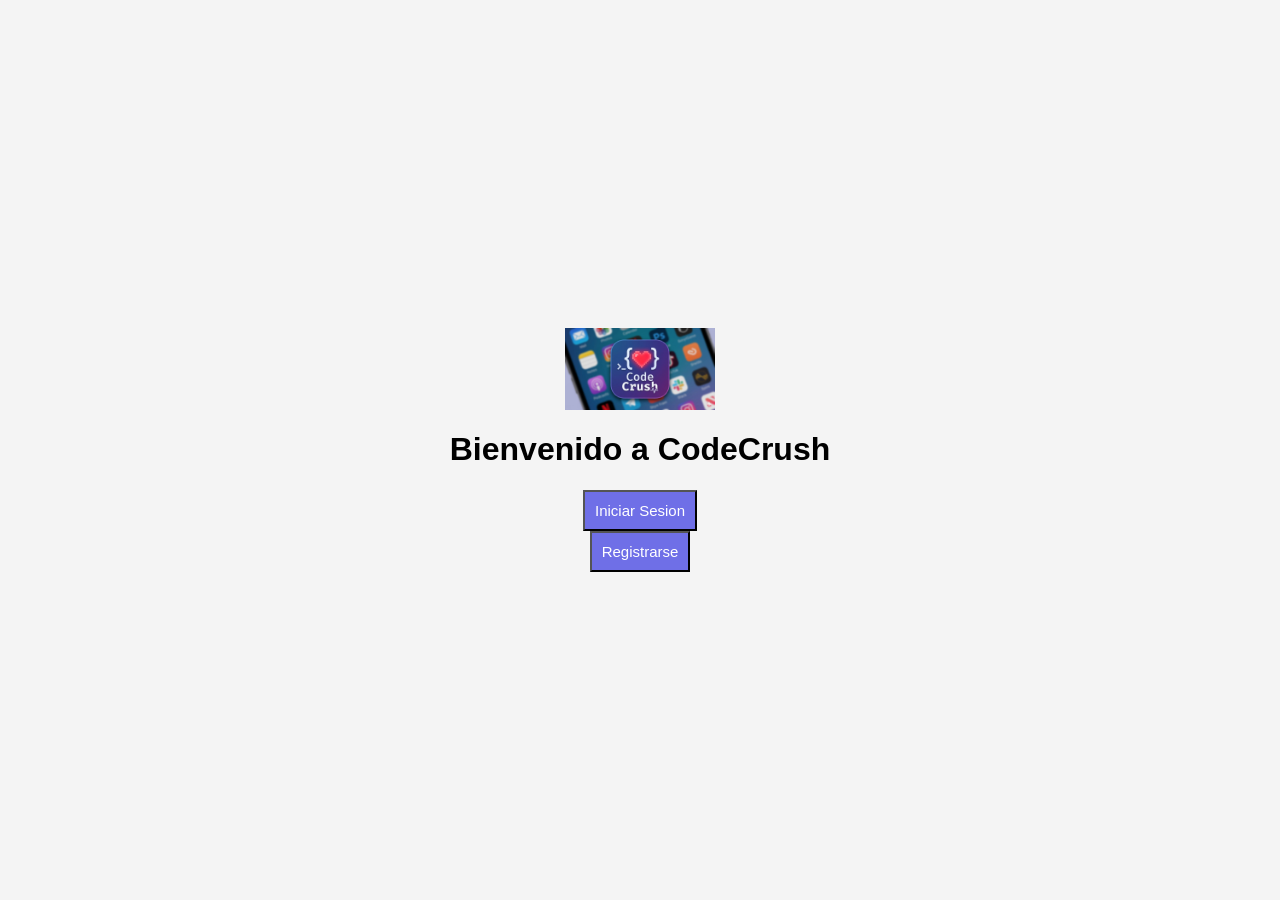
==== src/main/java/com/example/FontEnd/index.html @ 13600f40 "subida de las 3 carpetas completas" ====
<!DOCTYPE html>
<html lang="en">
<head>
    <meta charset="UTF-8">
    <meta name="viewport" content="width=device-width, initial-scale=1.0">
    <link rel="stylesheet" type="text/css" href="Menucss.css">
    <title>Document</title>
</head>
<body>
    <img src="LogoCodeCrush.jpeg" alt="Logo de CodeCrush" width="150"> 
    <h1>Bienvenido a CodeCrush</h1>
    <a href="login.html">
        <button>Iniciar Sesion</button>
    </a>
    <a href="Registrer.html">
        <button>Registrarse</button>
    </a>
</body>
</html>
---- src/main/java/com/example/FontEnd/Menucss.css ----
body {
    font-family: Arial, sans-serif;
    background-color: #f4f4f4;
    margin: 0;
    padding: 0;
    height: 100vh;
    display: flex;
    justify-content: center;
    flex-direction: column;
    align-items: center;
    text-align: center;
}

form {
    margin: 300px auto;
    background-color:white;
    padding: 20px;
    border-radius: 5px;
    box-shadow: 0 0 20px rgba(0, 0, 0, 0.1);
    width: 300px;
}
input[type="text"],
input[type="password"] {
    width: 100%;
    padding: 10px;
    margin: 10px 0;
    border: 1px solid #ccc;
    border-radius: 4px;
}
button {
      background-color: rgb(111, 111, 231);
      color: white;
      width: 100%;
      padding: 10px;
      font-size: 15px;
      cursor: pointer;
    }
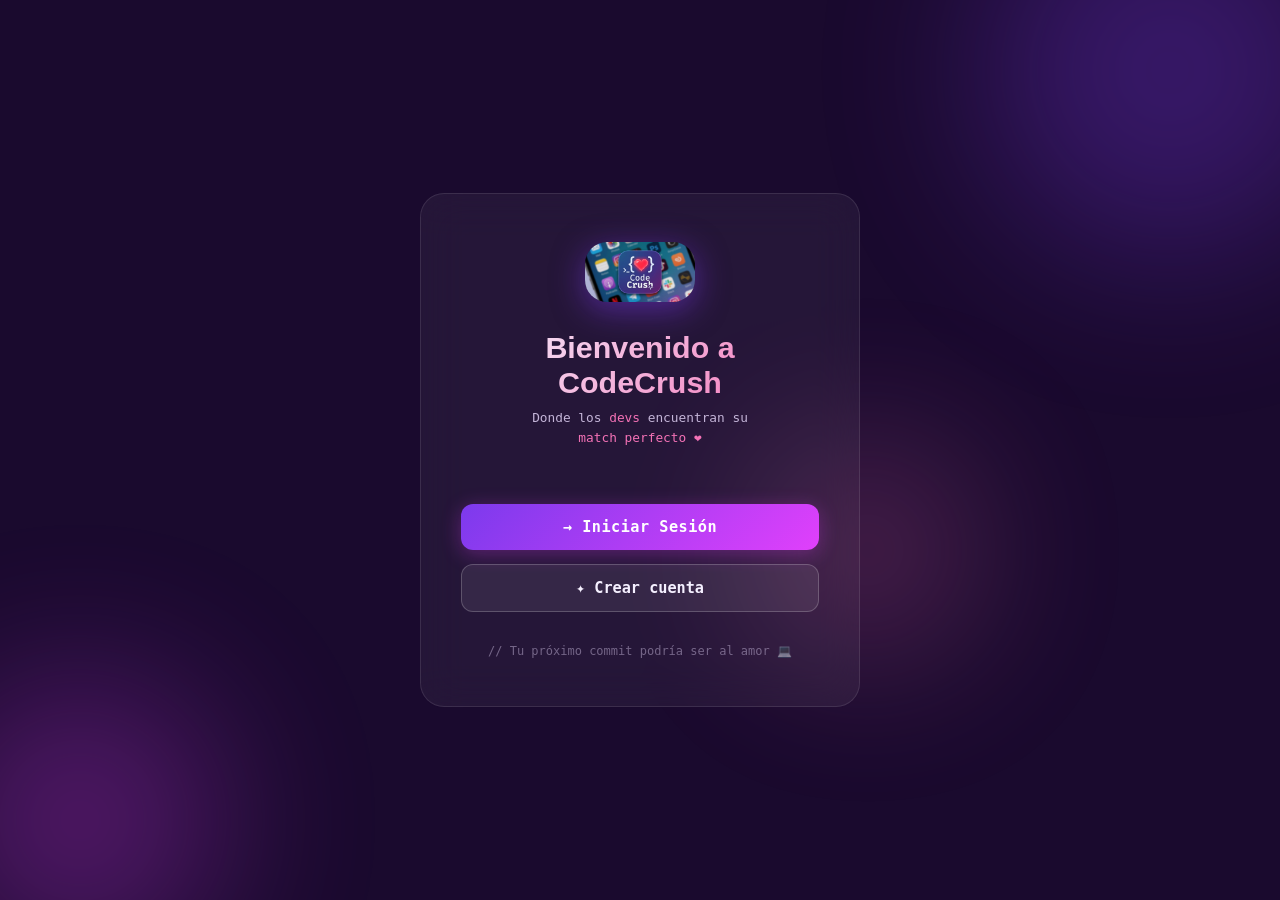
==== commit 761f539c: "modificacion de la db" ====
--- a/src/main/java/com/example/FontEnd/index.html
+++ b/src/main/java/com/example/FontEnd/index.html
@@ -1,19 +1,37 @@
 <!DOCTYPE html>
-<html lang="en">
+<html lang="es">
 <head>
     <meta charset="UTF-8">
     <meta name="viewport" content="width=device-width, initial-scale=1.0">
-    <link rel="stylesheet" type="text/css" href="Menucss.css">
-    <title>Document</title>
+    <title>CodeCrush – Encuentra tu match en código</title>
+    <link rel="stylesheet" href="style.css">
 </head>
 <body>
-    <img src="LogoCodeCrush.jpeg" alt="Logo de CodeCrush" width="150"> 
-    <h1>Bienvenido a CodeCrush</h1>
-    <a href="login.html">
-        <button>Iniciar Sesion</button>
-    </a>
-    <a href="Registrer.html">
-        <button>Registrarse</button>
-    </a>
+ 
+    <div class="bg-blobs">
+        <div class="blob blob-1"></div>
+        <div class="blob blob-2"></div>
+        <div class="blob blob-3"></div>
+    </div>
+ 
+    <div class="card index-card">
+        <img src="LogoCodeCrush.jpeg" alt="Logo CodeCrush" class="logo">
+ 
+        <h1>Bienvenido a<br>CodeCrush</h1>
+ 
+        <p class="subtitle">
+            Donde los <span>devs</span> encuentran su<br>
+            <span>match perfecto</span> <span class="heart">❤️</span>
+        </p>
+ 
+        <div class="btn-group">
+            <a href="login.html" class="btn-primary">→ Iniciar Sesión</a>
+            <a href="Registrer.html" class="btn-secondary">✦ Crear cuenta</a>
+        </div>
+ 
+        <p class="index-footer">// Tu próximo commit podría ser al amor 💻</p>
+    </div>
+ 
 </body>
-</html>+</html>
+ 
--- a/src/main/java/com/example/FontEnd/style.css
+++ b/src/main/java/com/example/FontEnd/style.css
@@ -0,0 +1,316 @@
+:root {
+    --purple-dark:   #1a0a2e;
+    --purple-accent: #7c3aed;
+    --pink:          #e040fb;
+    --pink-soft:     #f472b6;
+    --white:         #f5f0ff;
+    --gray:          #c4b5d8;
+}
+ 
+
+* { margin: 0; padding: 0; box-sizing: border-box; }
+ 
+
+body {
+    font-family: 'Space Mono', monospace;
+    background-color: var(--purple-dark);
+    color: var(--white);
+    min-height: 100vh;
+    display: flex;
+    align-items: center;
+    justify-content: center;
+    padding: 24px;
+    position: relative;
+    overflow: hidden;
+}
+
+.bg-blobs {
+    position: fixed;
+    inset: 0;
+    z-index: 0;
+    pointer-events: none;
+}
+ 
+.blob {
+    position: absolute;
+    border-radius: 50%;
+    filter: blur(85px);
+    opacity: 0.3;
+    animation: float 9s ease-in-out infinite;
+}
+ 
+.blob-1 { width: 380px; height: 380px; background: var(--purple-accent); top: -120px; right: -80px; animation-delay: 0s; }
+.blob-2 { width: 280px; height: 280px; background: var(--pink);          bottom: -60px; left: -60px; animation-delay: 3s; }
+.blob-3 { width: 200px; height: 200px; background: var(--pink-soft);     top: 50%; left: 60%;       animation-delay: 5s; }
+ 
+@keyframes float {
+    0%, 100% { transform: translateY(0) scale(1); }
+    50%       { transform: translateY(-25px) scale(1.04); }
+}
+ 
+
+.card {
+    position: relative;
+    z-index: 1;
+    background: rgba(255, 255, 255, 0.05);
+    backdrop-filter: blur(20px);
+    border: 1px solid rgba(255, 255, 255, 0.1);
+    border-radius: 24px;
+    padding: 48px 40px;
+    width: 100%;
+    max-width: 420px;
+    animation: slideUp 0.6s ease both;
+}
+ 
+@keyframes slideUp {
+    from { opacity: 0; transform: translateY(30px); }
+    to   { opacity: 1; transform: translateY(0); }
+}
+ 
+
+h1 {
+    font-family: 'Syne', sans-serif;
+    font-size: 1.9rem;
+    font-weight: 800;
+    background: linear-gradient(135deg, var(--white), var(--pink-soft));
+    -webkit-background-clip: text;
+    -webkit-text-fill-color: transparent;
+    background-clip: text;
+    margin-bottom: 8px;
+}
+ 
+.subtitle {
+    color: var(--gray);
+    font-size: 0.8rem;
+    margin-bottom: 32px;
+    line-height: 1.6;
+}
+ 
+.subtitle span { color: var(--pink-soft); }
+ 
+
+.field { margin-bottom: 18px; }
+ 
+label {
+    display: block;
+    font-size: 0.75rem;
+    color: var(--gray);
+    margin-bottom: 8px;
+    letter-spacing: 0.5px;
+}
+ 
+.input-wrap { position: relative; }
+ 
+.input-icon {
+    position: absolute;
+    left: 14px;
+    top: 50%;
+    transform: translateY(-50%);
+    font-size: 1rem;
+    pointer-events: none;
+}
+ 
+input[type="text"],
+input[type="email"],
+input[type="password"] {
+    width: 100%;
+    padding: 12px 14px 12px 40px;
+    background: rgba(255, 255, 255, 0.07);
+    border: 1px solid rgba(255, 255, 255, 0.15);
+    border-radius: 10px;
+    color: var(--white);
+    font-family: 'Space Mono', monospace;
+    font-size: 0.9rem;
+    transition: border-color 0.2s, background 0.2s;
+    outline: none;
+}
+ 
+input::placeholder { color: rgba(196, 181, 216, 0.4); }
+ 
+input:focus {
+    border-color: var(--purple-accent);
+    background: rgba(124, 58, 237, 0.1);
+}
+ 
+textarea {
+    width: 100%;
+    padding: 12px 14px;
+    background: rgba(255, 255, 255, 0.07);
+    border: 1px solid rgba(255, 255, 255, 0.15);
+    border-radius: 10px;
+    color: var(--white);
+    font-family: 'Space Mono', monospace;
+    font-size: 0.85rem;
+    resize: vertical;
+    min-height: 80px;
+    transition: border-color 0.2s, background 0.2s;
+    outline: none;
+}
+ 
+textarea::placeholder { color: rgba(196, 181, 216, 0.4); }
+ 
+textarea:focus {
+    border-color: var(--pink);
+    background: rgba(224, 64, 251, 0.08);
+}
+
+.btn-primary {
+    display: block;
+    width: 100%;
+    padding: 14px;
+    margin-top: 24px;
+    background: linear-gradient(135deg, var(--purple-accent), var(--pink));
+    color: #fff;
+    border: none;
+    border-radius: 12px;
+    font-family: 'Space Mono', monospace;
+    font-size: 0.95rem;
+    font-weight: 700;
+    cursor: pointer;
+    letter-spacing: 0.5px;
+    text-decoration: none;
+    text-align: center;
+    box-shadow: 0 4px 20px rgba(224, 64, 251, 0.3);
+    transition: transform 0.2s, box-shadow 0.2s;
+}
+ 
+.btn-primary:hover {
+    transform: translateY(-2px);
+    box-shadow: 0 8px 28px rgba(224, 64, 251, 0.5);
+}
+ 
+.btn-secondary {
+    display: block;
+    width: 100%;
+    padding: 14px;
+    margin-top: 0;
+    background: rgba(255, 255, 255, 0.08);
+    color: var(--white);
+    border: 1px solid rgba(255, 255, 255, 0.2);
+    border-radius: 12px;
+    font-family: 'Space Mono', monospace;
+    font-size: 0.95rem;
+    font-weight: 700;
+    cursor: pointer;
+    text-decoration: none;
+    text-align: center;
+    transition: background 0.2s, transform 0.2s;
+}
+ 
+.btn-secondary:hover {
+    background: rgba(255, 255, 255, 0.14);
+    transform: translateY(-2px);
+}
+ 
+
+.back-link {
+    display: inline-flex;
+    align-items: center;
+    gap: 6px;
+    color: var(--gray);
+    text-decoration: none;
+    font-size: 0.78rem;
+    margin-bottom: 28px;
+    transition: color 0.2s;
+}
+ 
+.back-link:hover { color: var(--white); }
+ 
+
+.divider {
+    border: none;
+    border-top: 1px solid rgba(255, 255, 255, 0.08);
+    margin: 24px 0 0;
+}
+ 
+
+.footer-text {
+    text-align: center;
+    font-size: 0.78rem;
+    color: var(--gray);
+    margin-top: 20px;
+}
+ 
+.footer-text a {
+    color: var(--pink-soft);
+    text-decoration: none;
+    font-weight: 700;
+}
+ 
+.footer-text a:hover { text-decoration: underline; }
+ 
+
+.chips-label {
+    display: block;
+    font-size: 0.75rem;
+    color: var(--gray);
+    margin-bottom: 10px;
+    letter-spacing: 0.5px;
+}
+ 
+.chips {
+    display: flex;
+    flex-wrap: wrap;
+    gap: 8px;
+    margin-bottom: 18px;
+}
+ 
+.chips input[type="checkbox"] { display: none; }
+ 
+.chips label {
+    display: inline-block;
+    padding: 6px 14px;
+    border-radius: 999px;
+    border: 1px solid rgba(255, 255, 255, 0.2);
+    font-size: 0.75rem;
+    color: var(--gray);
+    cursor: pointer;
+    transition: all 0.2s;
+    margin: 0;
+    letter-spacing: 0;
+}
+ 
+.chips input[type="checkbox"]:checked + label {
+    background: linear-gradient(135deg, var(--purple-accent), var(--pink));
+    border-color: transparent;
+    color: #fff;
+}
+ 
+.chips label:hover {
+    border-color: var(--pink-soft);
+    color: var(--white);
+}
+ 
+.logo {
+    width: 110px;
+    border-radius: 22px;
+    margin-bottom: 24px;
+    box-shadow: 0 8px 32px rgba(124, 58, 237, 0.5);
+}
+ 
+.btn-group {
+    display: flex;
+    flex-direction: column;
+    gap: 14px;
+}
+ 
+.heart {
+    display: inline-block;
+    animation: pulse 1.2s ease-in-out infinite;
+}
+ 
+@keyframes pulse {
+    0%, 100% { transform: scale(1); }
+    50%       { transform: scale(1.3); }
+}
+ 
+.index-card {
+    text-align: center;
+    max-width: 440px;
+}
+ 
+.index-footer {
+    margin-top: 32px;
+    font-size: 0.75rem;
+    color: rgba(196, 181, 216, 0.5);
+}
